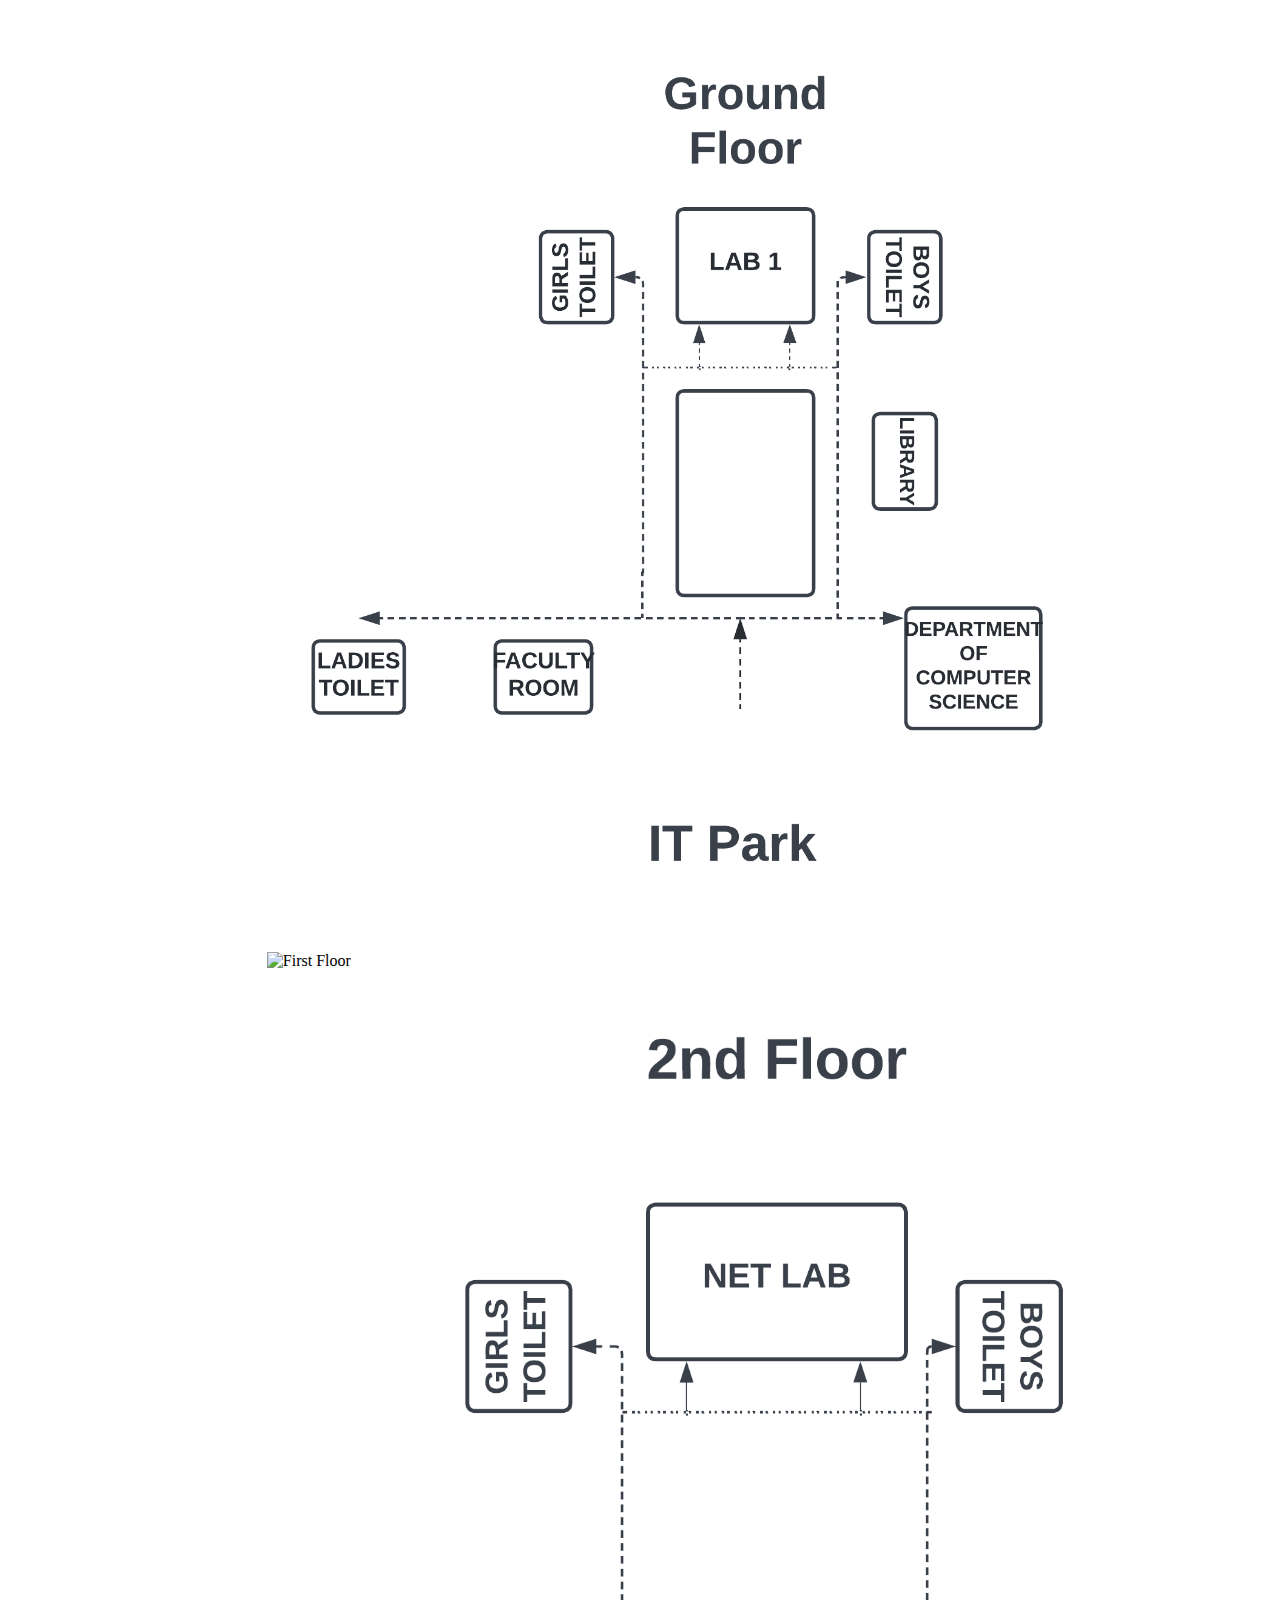
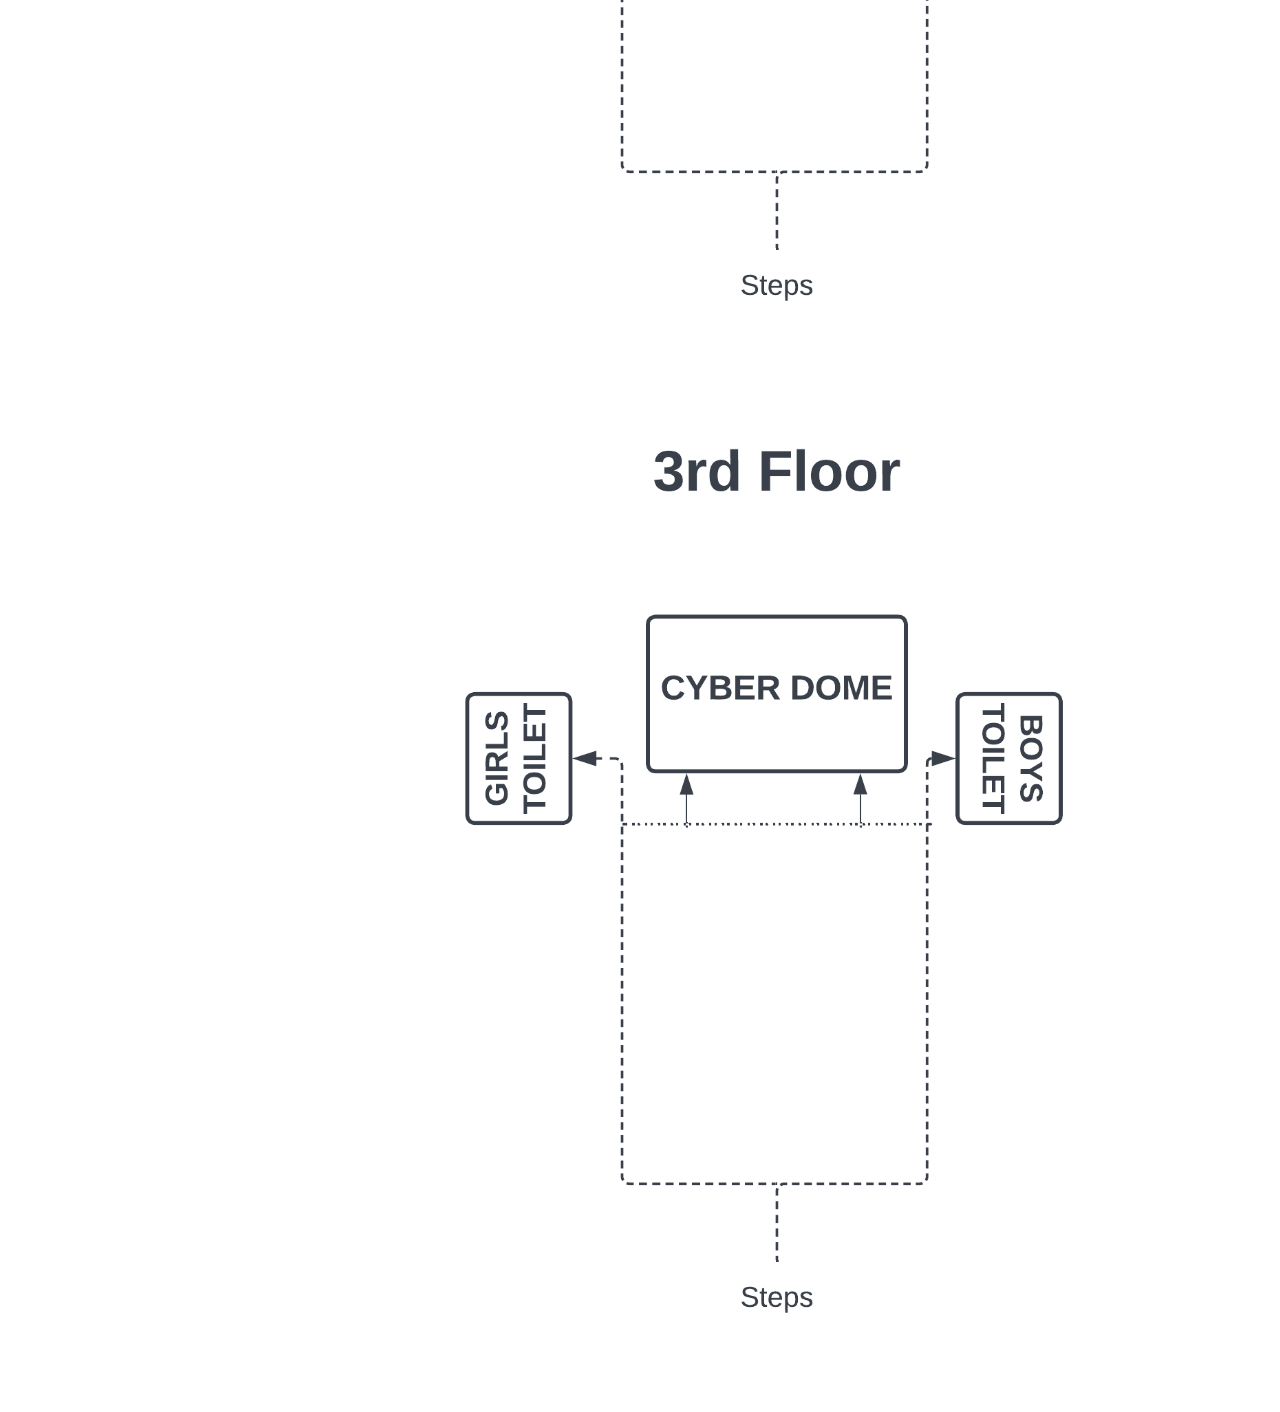
==== guide.html @ 1868d1b3 "guide" ====
<!DOCTYPE html>
<html>
<head>
  <meta charset="utf-8">
  <meta name="viewport" content="width=device-width, initial-scale=1">
  <style type="text/css">
    .row{
      display: flex;
      margin-left: 20%;
    }
    .row1{
      display: flex;
      margin-left: 6%;
    }
    .row2{
      display: flex;
      width: 60%;
      margin-left: 20%;
    }
    .column{
      flex: 33.33%;
      padding: 10px;

    }
    @media only screen and (max-width: 480px)
    {
      .row{
        margin-left: -6px;
      }
    }
  </style>
</head>

<body>

<div class="column">
  <div class="row1">
    <center><img src="ground floor.png" alt="Ground Floor" style="width:70%;"></center>
  </div>
  <div class="row2">
    <center><img src="floor1.jpeg" alt="First Floor" style="width:70%"></center>
  </div>
  <div class="row">
    <center><img src="2nd floor.png" alt="Second Floor" style="width:70%"></center>
  </div>
   <div class="row">
    <center><img src="3rd floor.png" alt="Third Floor" style="width:70%"></center>
  </div>
</div>
  </body>
</html>
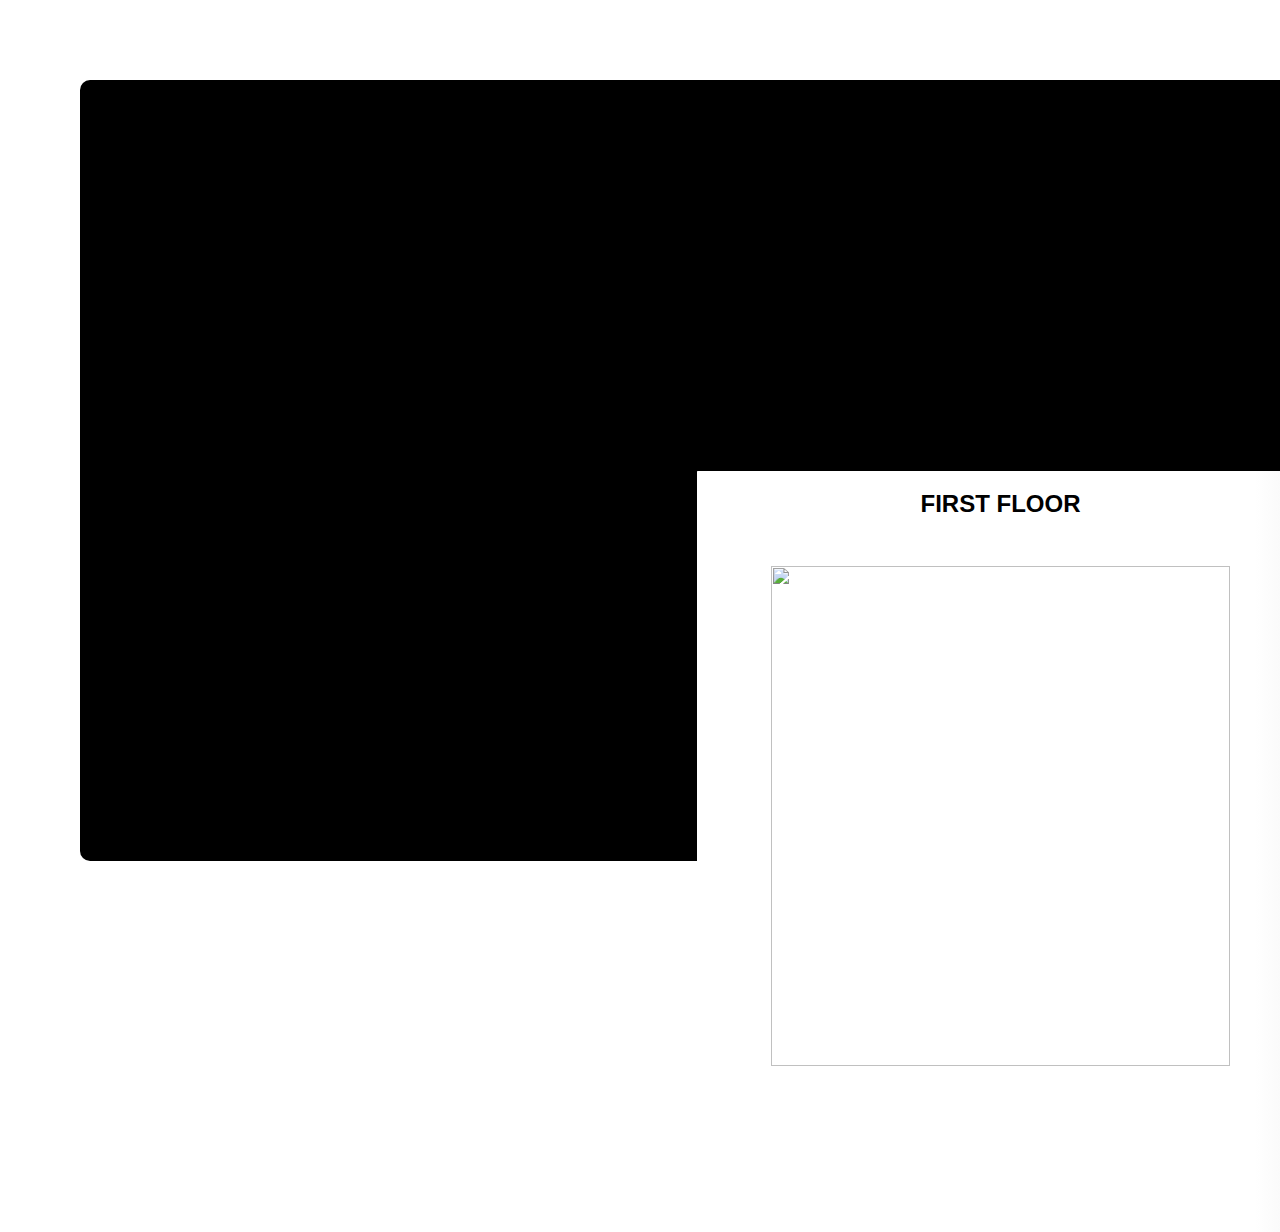
==== commit 47b7fd6e: "." ====
--- a/guide.html
+++ b/guide.html
@@ -1,53 +1,165 @@
+<!DOCTYPE HTML PUBLIC "-//W3C//DTD HTML 4.01 Transitional//EN" "http://www.w3.org/TR/html4/loose.dtd">
+<head>
+<script src="https://cdnjs.cloudflare.com/ajax/libs/jquery/3.2.1/jquery.min.js"></script>
+<script src="https://cdnjs.cloudflare.com/ajax/libs/gsap/1.19.1/TweenMax.min.js"></script>
 
-<!DOCTYPE html>
-<html>
-<head>
-  <meta charset="utf-8">
-  <meta name="viewport" content="width=device-width, initial-scale=1">
-  <style type="text/css">
-    .row{
-      display: flex;
-      margin-left: 20%;
-    }
-    .row1{
-      display: flex;
-      margin-left: 6%;
-    }
-    .row2{
-      display: flex;
-      width: 60%;
-      margin-left: 20%;
-    }
-    .column{
-      flex: 33.33%;
-      padding: 10px;
 
-    }
-    @media only screen and (max-width: 480px)
-    {
-      .row{
-        margin-left: -6px;
-      }
-    }
-  </style>
+<title>Flip</title>
+<style type="text/css">
+  body {
+  font-family: sans-serif;
+  margin-top: 80px;
+  margin-left:  80px;
+}
+
+.bookWrapper {
+  margin: auto;
+  width: 1234px;
+  height: 781px;
+}
+
+.bookBg {
+  position: relative;
+  background-color:#000;
+  width: 100%;
+  height: 100%;
+  border-radius: 10px;
+}
+
+.pageBg {
+  position: absolute;
+  left: 50%;
+  top: 50%;
+  background-color: #817f7f;
+  background-size: 20%;
+  width: calc(100% - 20px);
+  height: calc(100% - 20px);
+  border-radius: 0px;
+
+}
+
+.pageWrapper {
+  position: absolute;
+  width: 50%;
+  height: 100%;
+  float: left;
+  -webkit-font-smoothing: antialiased;
+}
+
+.page {
+  position: absolute;
+  width: 100%;
+  height: 100%;
+}
+
+.pageFace {
+  position: absolute;
+  top: 0;
+  width: 100%;
+  height: 100%;
+  overflow: hidden;
+  text-align: center;
+}
+
+.front {
+  background: linear-gradient(to right, #d9d9d9 0%, #f9f9f9 3%, #ffffff 8%, #ffffff 100%);
+}
+
+.back {
+  background: linear-gradient(to right, #ffffff 0%, #ffffff 92%, #f9f9f9 97%, #d9d9d9 100%);
+}
+
+.pageFoldRight {
+  position: absolute;
+  width: 0px;
+  height: 0px;
+  top: 0;
+  right: 0;
+  border-left-width: 1px;
+  border-left-color: #DDDDDD;
+  border-left-style: solid;
+  border-bottom-width: 1px;
+  border-bottom-color: #DDDDDD;
+  border-bottom-style: solid;
+  box-shadow: -5px 5px 10px #dddddd;
+}
+
+.pageFoldLeft {
+  position: absolute;
+  width: 0px;
+  height: 0px;
+  top: 0;
+  left: 0;
+  border-right-width: 1px;
+  border-right-color: #DDDDDD;
+  border-right-style: solid;
+  border-bottom-width: 1px;
+  border-bottom-color: #DDDDDD;
+  border-bottom-style: solid;
+  box-shadow: 5px 5px 10px #dddddd;
+}
+img{
+  width: 87%;
+  height: 81%;margin-top: 28px;
+}
+h2{
+  text-align: center;
+  font-family: sans-serif;
+}
+@media only screen and (max-width: 1080px)
+{
+  body{
+    margin-left: 50px;
+    margin-top: 440px;
+  }
+  .bookWrapper{
+    width: 850px;
+    height: 650px;
+  }
+}
+</style>
+       
 </head>
+<body>
+<div class="bookWrapper">
+  <div class="bookBg">
+    <div class="pageBg">
+      
+      <div class="pageWrapper">
+         
+        <div id="page2" class="page">
+          <div class="pageFace front">
+            <h2>SECOND FLOOR</h2>
 
-<body>
+            <img src="2nd floor.png">
+            <div class="pageFoldRight"></div>
+          </div>
+          <div class="pageFace back">
+            <h2>THIRD FLOOR</h2>
+            <img src="3rd floor.png">
+            <div class="pageFoldLeft"></div>
+          </div>
+        </div>
+        <div id="page1" class="page">
+          
+          <div class="pageFace front">
+            <h2>GROUND FLOOR</h2>
+            <img src="ground floor.png">
+            <div class="pageFoldRight"></div>
+          </div>
+          <div class="pageFace back">
+            <h2>FIRST FLOOR</h2>
+            <img src="1st floor.png">
+            <div class="pageFoldLeft"></div>
+          </div>
+        </div>
+         
+        
+      </div>
+    </div>
+ <script type="text/javascript" src="./guide.js"></script>
 
-<div class="column">
-  <div class="row1">
-    <center><img src="ground floor.png" alt="Ground Floor" style="width:70%;"></center>
-  </div>
-  <div class="row2">
-    <center><img src="floor1.jpeg" alt="First Floor" style="width:70%"></center>
-  </div>
-  <div class="row">
-    <center><img src="2nd floor.png" alt="Second Floor" style="width:70%"></center>
-  </div>
-   <div class="row">
-    <center><img src="3rd floor.png" alt="Third Floor" style="width:70%"></center>
-  </div>
-</div>
-  </body>
+   
+    <!-- <script src="./sc_flip.js"></script> -->
+</body>
 </html>
-
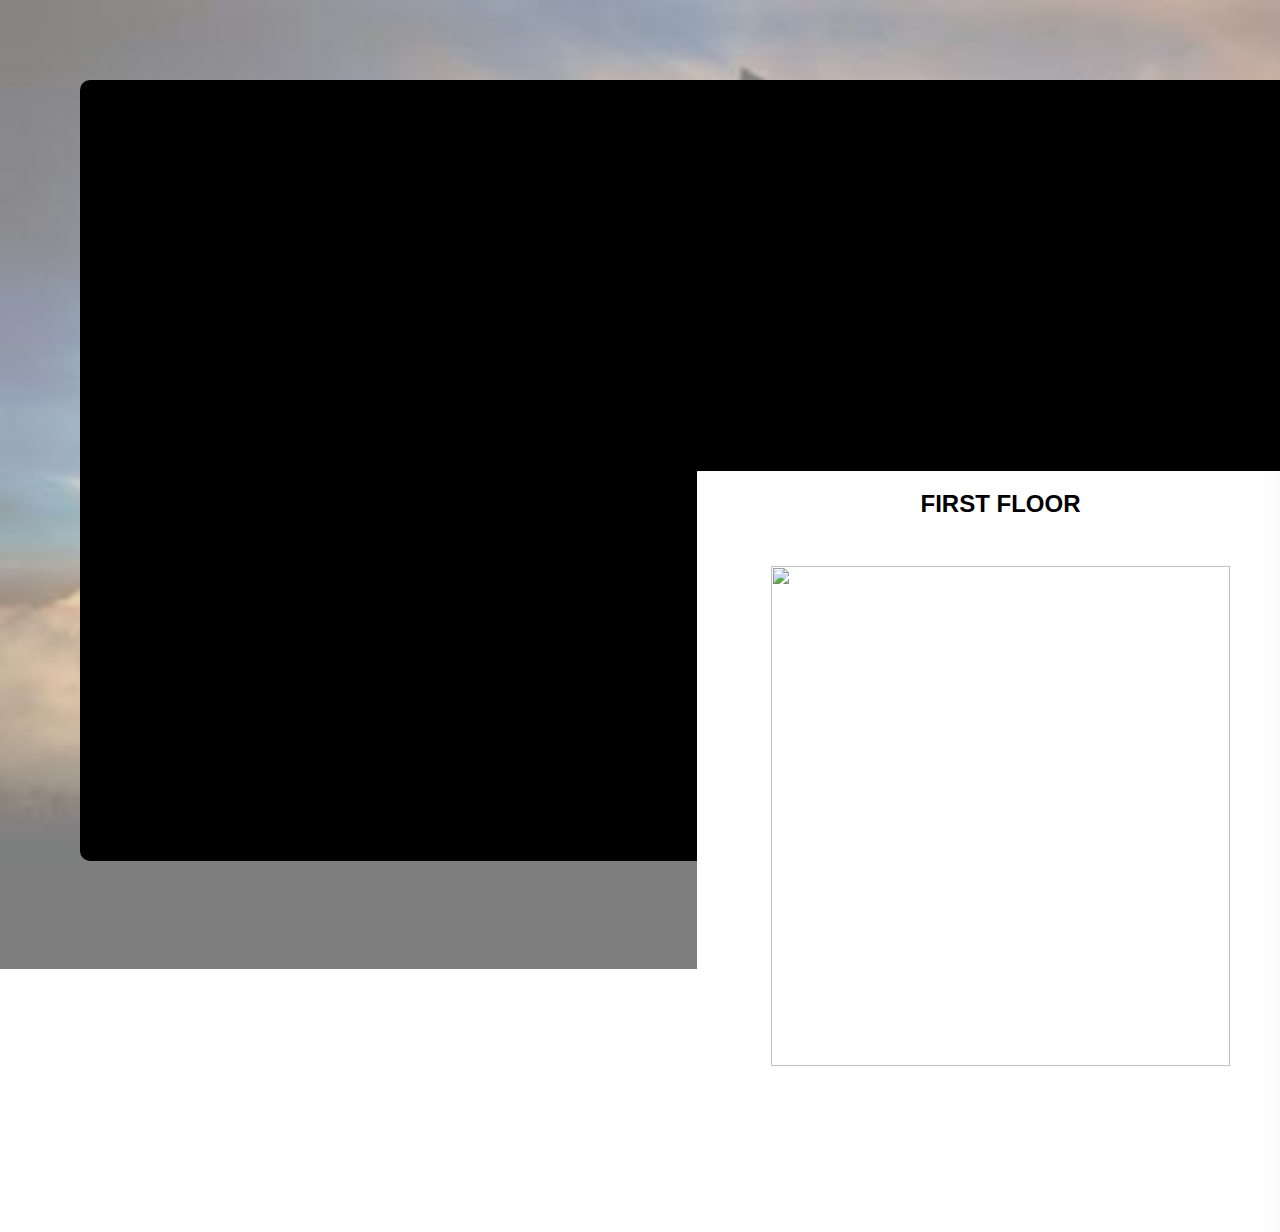
==== commit 77d80db7: "." ====
--- a/guide.html
+++ b/guide.html
@@ -4,8 +4,14 @@
 <script src="https://cdnjs.cloudflare.com/ajax/libs/gsap/1.19.1/TweenMax.min.js"></script>
 
 
-<title>Flip</title>
+<title>IT Park</title>
 <style type="text/css">
+  html{
+  background: url(bg2.jpg);
+  background-repeat: no-repeat;
+ background-size: 2236px;
+
+ }
   body {
   font-family: sans-serif;
   margin-top: 80px;
@@ -116,6 +122,11 @@
     width: 850px;
     height: 650px;
   }
+   html{
+
+    background: url(bg3.jpg);
+    background-repeat: no-repeat;
+  }
 }
 </style>
        
